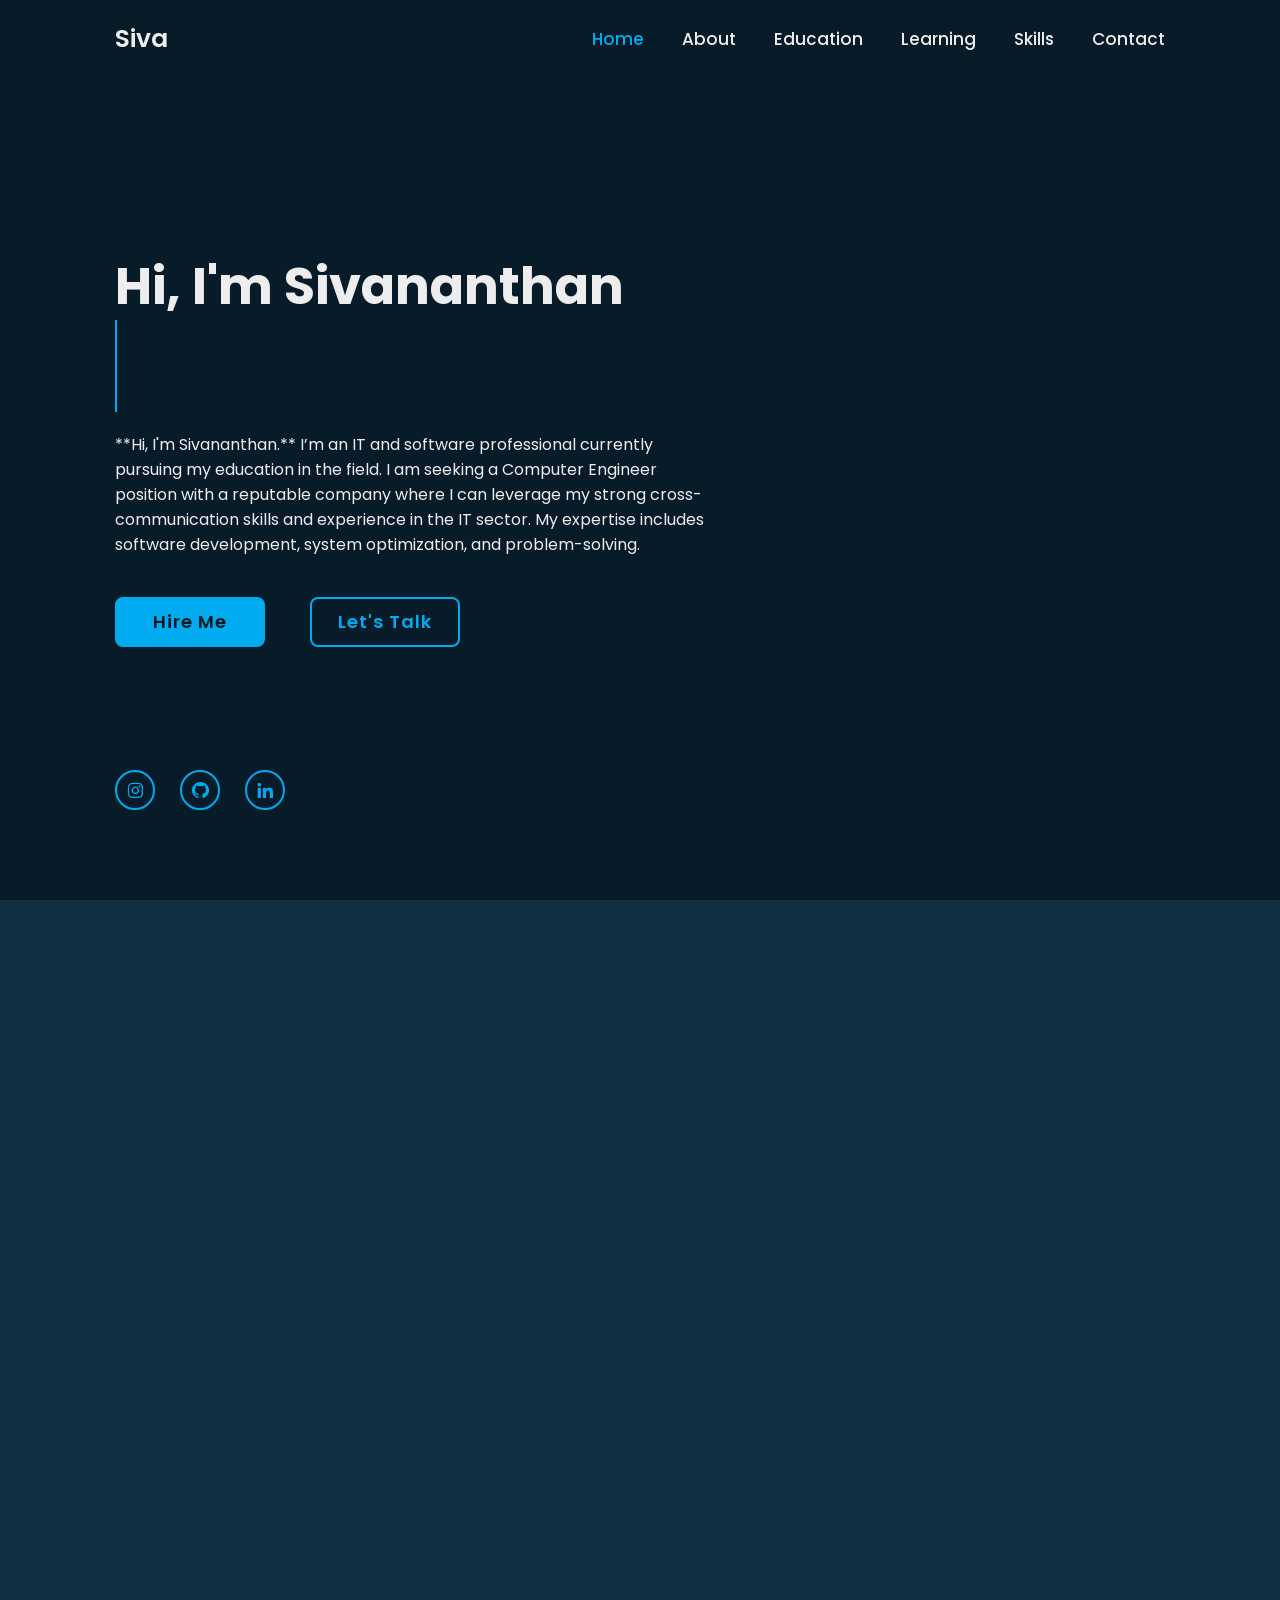
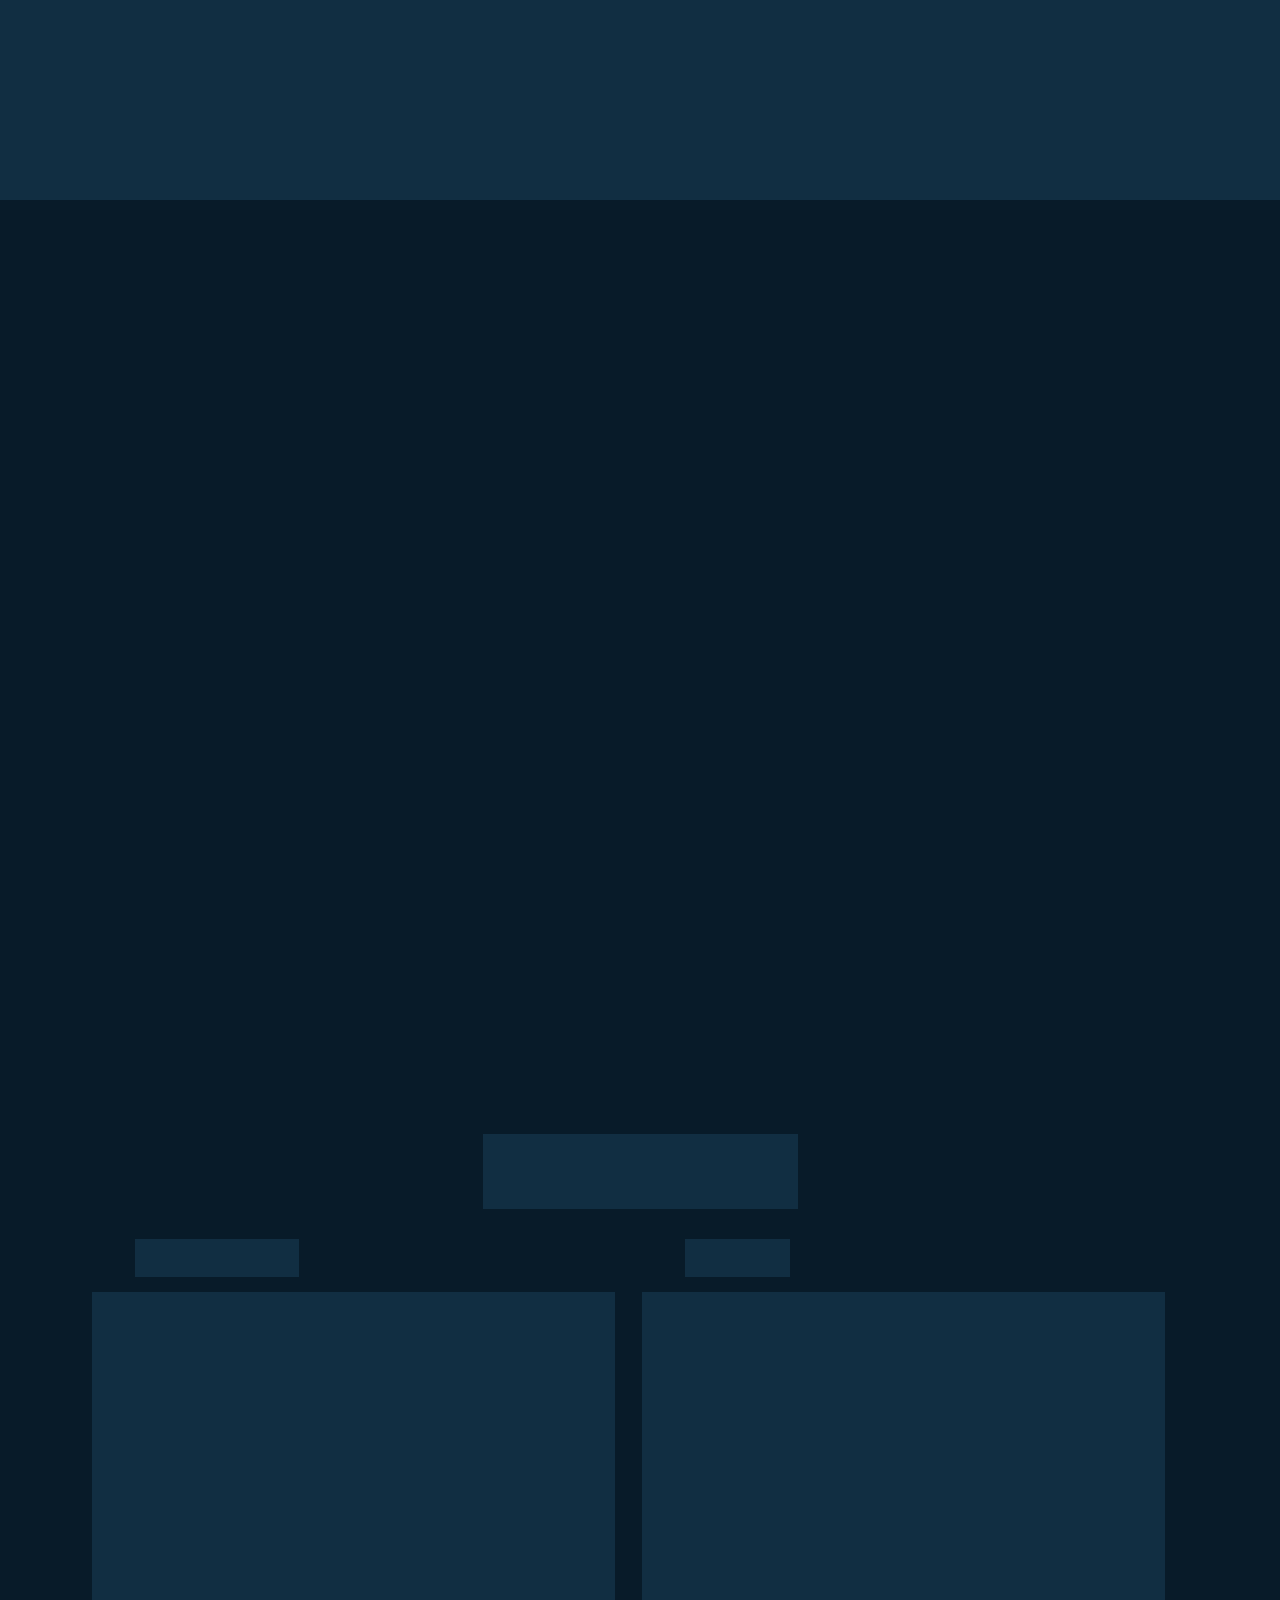
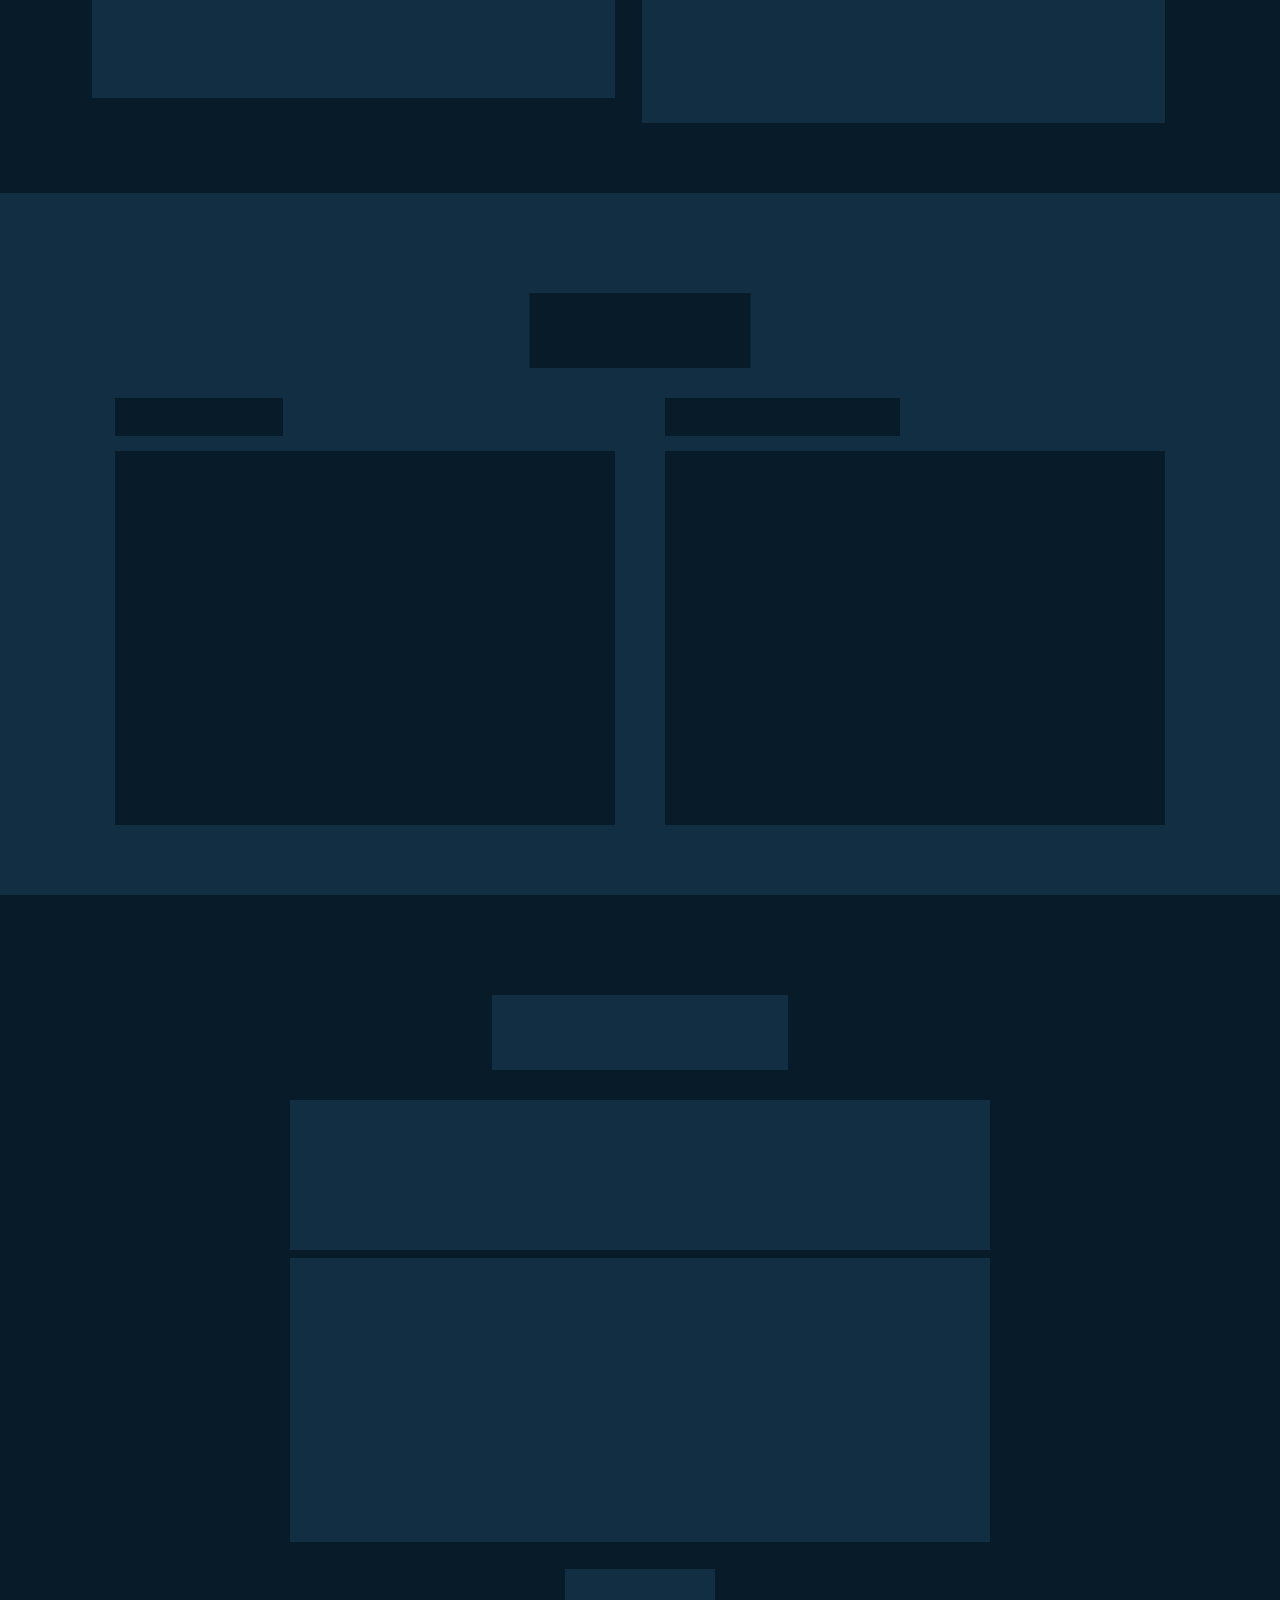
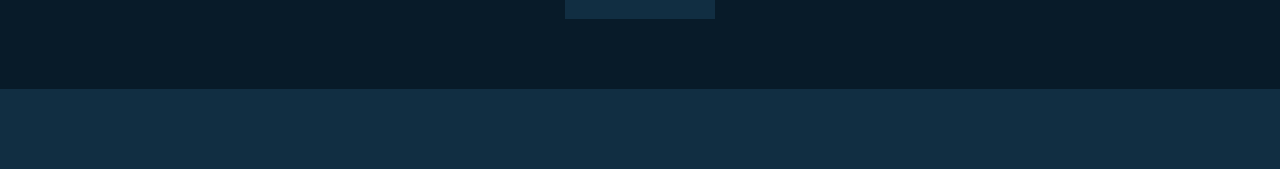
==== index.html @ e68f4f8e "Add files via upload" ====
<!DOCTYPE html>
<html lang="en">

<head>
    <meta charset="UTF-8">
    <meta http-equiv="X-UA-Compatible" content="IE=edge">
    <meta name="viewport" content="width=device-width, initial-scale=1.0">
    <title>Personal Potfolio</title>
    <link rel="stylesheet" href="logo_1-removebg-preview 1 - Copy.png">

    <link rel="stylesheet" href="style.css">

    <!-- box icons -->
    <link href='https://unpkg.com/boxicons@2.1.4/css/boxicons.min.css' rel='stylesheet'>
</head>

<body>

    <!-- header design -->
    <header class="header">
        <a href="#" class="logo">Siva<span class="animate" style="--i:1;"></span></a>

        <div class="bx bx-menu" id="menu-icon"><span class="animate" style="--i:2;"></span></div>

        <nav class="navbar">
            <a href="#home" class="active">Home</a>
            <a href="#about">About</a>
            <a href="#education">Education</a>
            <a href="#learning">Learning</a>
            <a href="#skills">Skills</a>
            <a href="#contact">Contact</a>

            <span class="active-nav"></span>
            <span class="animate" style="--i:2;"></span>
        </nav>
    </header>
    
    <!-- home section design -->
    <section class="home show-animate" id="home">
        <div class="home-content">
            <h1>Hi, I'm <span>Sivananthan</span><span class="animate" style="--i:2;"></span></h1>
            <div class="text-animate">
                <h3>Software Developer<br>Python programmer</h3>
                <span class="animate" style="--i:3;"></span>
            </div>
            
            <p> 
                **Hi, I'm Sivananthan.** I’m an IT and software professional currently pursuing my education in the field.
                 I am seeking a Computer Engineer position with a reputable company where I can leverage my strong cross-communication skills and
                  experience in the IT sector. My expertise includes software development, system optimization, and problem-solving.
                   
                
                <span class="animate" style="--i:4;"></span>
            </p>
            
            <div class="btn-box">
                <a href="Resume_Without_profile (1).pdf" class="btn">Hire Me</a>
                <a href="mailto:sivananthan46m@gmail.com" class="btn">Let's Talk</a>
                <span class="animate" style="--i:5;"></span>
            </div>
        </div>
        
        <div class="home-sci" style="margin-bottom: 5rem;">
            
            <a href="https://www.instagram.com/_siva____46/?hl=en"><i class='bx bxl-instagram'></i></a>
            <a href="https://github.com/MSivananthan"><i class='bx bxl-github'></i></a>
            <a href="https://www.linkedin.com/in/sivananthanm/"><i class='bx bxl-linkedin'></i></a>
            

            <span class="animate" style="--i:15;"></span>
        </div>

        <div class="home-imgHover"></div>
        <span class="animate home-img" style="--i:7;"></span>
    </section>

    <!-- about section design -->
    <section class="about" id="about">
        <h2 class="heading">About <span>Me</span><span class="animate scroll" style="--i:1;"></span></h2>

        <div class="about-img">
            <img src="imresizer-1699799102387 (1).png" alt="">
            <span class="circle-spin"></span>
            <span class="animate scroll" style="--i:2;"></span>
        </div>

        <div class="about-content">
            <h3>Hi there! Glad to see you here.<span class="animate scroll" style="--i:3;"></span></h3>
            <p>Hi, I'm Sivananthan. As an aspiring IT and software professional, I am currently advancing my education and honing my skills in the field.<br> I am eager to join a dynamic and reputable company as a Computer Engineer, where I can apply my robust cross-communication abilities and practical IT experience
                
                <span class="animate scroll" style="--i:4;"></span>
            </p>

            <div class="btn-box btns">
                <a href="mailto:sivananthan46m@gmail.com" class="btn">Contact Me</a>
                <span class="animate scroll" style="--i:5;"></span>
            </div>
        </div>
    </section>

    <!-- education section design -->
    <section class="education" id="education">
        <h2 class="heading">My <span>Journey</span><span class="animate scroll" style="--i:1;"></span></h2>

        <div class="education-row">
            <div class="education-column">
                <h3 class="title">Education<span class="animate scroll" style="--i:2;"></span></h3>

                <div class="education-box">
                    <div class="education-content">
                        <div class="content">
                            <div class="year"><i class='bx bxs-calendar'></i> Oct 2021 - May 2025</div>
                            <h3>Dhaanish Ahmed College Of Engineering</h3>
                            <p>B.E Computer Science and Engineering, Chennai<br>
                                College Academics: 8.60(CGPA)
                                </p>
                        </div>
                    </div>

                    <div class="education-content">
                        <div class="content">
                            <div class="year"><i class='bx bxs-calendar'></i> Mar 2019 - April 2021</div>
                            <h3>Sri Vijay Vidyalaya Matric Hr Sec School</h3>
                            <p>Higher Secondary School, Dharmapuri<br>
                                Schooling Academics(HSC): 88.3</p>
                        </div>
                    </div>

                    <div class="education-content">
                        <div class="content">
                            <div class="year"><i class='bx bxs-calendar'></i> Jun 2018 - April 2019</div>
                            <h3>Vidyaa Vikas Matric Hr Sec School</h3>
                            <p>Secondary School, Nammakkal<br>
                                Schooling Academics(SSLC): 86.6</p>
                        </div>
                    </div>

                    <span class="animate scroll" style="--i:3;"></span>
                </div>
            </div>

            <div class="education-column">
                <h3 class="title">Experience<span class="animate scroll" style="--i:5;"></span></h3>

                <div class="education-box">
                    <div class="education-content">
                        <div class="content">
                            <div class="year"><i class='bx bxs-calendar'></i>Sept 2023 - Oct 2023</div>
                            <h3>Web Developer - CodeClause Interns</h3>
                            <p>Collaborated with seasoned professionals to build and
                                maintain cutting-edge websites and web applications.
                                </p>
                        </div>
                    </div>

                    <div class="education-content">
                        <div class="content">
                            <div class="year"><i class='bx bxs-calendar'></i> Aug 2023 - Sept 2023</div>
                            <h3>Web Development - Sync interns</h3>
                            <p>Partnered with industry veterans to create and sustain state-of-the-art websites and web applications.</p>
                        </div>
                    </div>

                    <div class="education-content">
                        <div class="content">
                            <div class="year"><i class='bx bxs-calendar'></i> June 2023 - July 2023</div>
                            <h3>Python Programming - InfoaidTech</h3>
                            <p>Python programming internship, developing efficient code and contributing to various software projects in a collaborative environment.</p>
                        </div>
                    </div>

                    <span class="animate scroll" style="--i:6;"></span>
                </div>
            </div>
        </div>
    </section>

   <!-- education section design -->
   <section class="education" id="education">
    <h2 class="heading">My <span>Learning</span><span class="animate scroll" style="--i:1;"></span></h2>

    <div class="education-row">
        <div class="education-column">
            <h3 class="title">Certification<span class="animate scroll" style="--i:2;"></span></h3>

            <div class="education-box">
                <div class="education-content">
                    <div class="content">
                        <div class="year"><i class='bx bxs-calendar'></i>May 2024</div>
                        <a href="https://coursera.org/share/230fbe8f1f6b19f24b209e632482bf6c"><h3>Coursera</h3></a>
                        <p>Foundation of Cybersecurity
                            
                            </p>
                    </div>
                </div>

                <div class="education-content">
                    <div class="content">
                        <div class="year"><i class='bx bxs-calendar'></i>May 2024</div>
                        <a href="https://www.linkedin.com/posts/sivananthanm_professionaldevelopment-continuouslearning-activity-7200121087546826752-3wlw?utm_source=share&utm_medium=member_desktop"><h3>TCS Codevita</h3></a>
                        <p>TCS iON Career Edge - Young Professional Development</p>
                    </div>
                </div>

                <div class="education-content">
                    <div class="content">
                        <div class="year"><i class='bx bxs-calendar'></i> March 2024</div>
                        <a href="https://api.accredible.com/v1/frontend/credential_website_embed_image/certificate/96644403"><h3>Google Skillspace</h3></a>
                        <p>Google Data Analytics<br>
                </p>
                    </div>
                </div>

                <span class="animate scroll" style="--i:3;"></span>
            </div>
        </div>

        <div class="education-column">
            <h3 class="title">Projects<span class="animate scroll" style="--i:5;"></span></h3>

            <div class="education-box">
                <div class="education-content">
                    <div class="content">
                        <div class="year"><i class='bx bxs-calendar'></i>Dec 2023</div>
                        <h3>Weather Prediction</h3>
                        <p>Real-time and accurate weather forecasts</p>
                    </div>
                </div>

                <div class="education-content">
                    <div class="content">
                        <div class="year"><i class='bx bxs-calendar'></i> 2018 - 2019</div>
                        <h3>Web Developer - Company</h3>
                        <p>An online marketplace offering a wide range of product.</p>
                    </div>
                </div>

                <div class="education-content">
                    <div class="content">
                        <div class="year"><i class='bx bxs-calendar'></i> 2019 - 2020</div>
                        <h3>Web Developer - Company</h3>
                        <p>A personal website showcasing professional work, skills, and achievement</p>
                    </div>
                </div>

                <span class="animate scroll" style="--i:6;"></span>
            </div>
        </div>
    </div>
</section>

    

    <!-- skills section design -->
    <section class="skills" id="skills">
        <h2 class="heading">My <span>Skills</span><span class="animate scroll" style="--i:1;"></span></h2>

        <div class="skills-row">
            <div class="skills-column">
                <h3 class="title">Coding Skills<span class="animate scroll" style="--i:2;"></span></h3>

                <div class="skills-box">
                    <div class="skills-content">
                        <div class="progress">
                            <h3>HTML <span>90%</span></h3>
                            <div class="bar"><span></span></div>
                        </div>

                        <div class="progress">
                            <h3>CSS <span>80%</span></h3>
                            <div class="bar"><span></span></div>
                        </div>

                        <div class="progress">
                            <h3>Java<span>50%</span></h3>
                            <div class="bar"><span></span></div>
                        </div>

                        <div class="progress">
                            <h3>Python <span>75%</span></h3>
                            <div class="bar"><span></span></div>
                        </div>
                    </div>

                    <span class="animate scroll" style="--i:3;"></span>
                </div>
            </div>

            <div class="skills-column">
                <h3 class="title">Professional Skills<span class="animate scroll" style="--i:5;"></span></h3>

                <div class="skills-box">
                    <div class="skills-content">
                        <div class="progress">
                            <h3>Web Design <span>95%</span></h3>
                            <div class="bar"><span></span></div>
                        </div>

                        <div class="progress">
                            <h3>Web Development <span>67%</span></h3>
                            <div class="bar"><span></span></div>
                        </div>

                        <div class="progress">
                            <h3>Programmer <span>85%</span></h3>
                            <div class="bar"><span></span></div>
                        </div>

                        <div class="progress">
                            <h3>Teamwork<span>60%</span></h3>
                            <div class="bar"><span></span></div>
                        </div>
                    </div>

                    <span class="animate scroll" style="--i:6;"></span>
                </div>
            </div>
        </div>
    </section>

    <!-- contact section design -->
    <section class="contact" id="contact">
        <h2 class="heading">Contact <span>Me</span><span class="animate scroll" style="--i:1;"></span></h2>

        <form action="#">
            <div class="input-box">
                <div class="input-field">
                    <input type="text" placeholder="Full Name" required>
                    <span class="focus"></span>
                </div>
                <div class="input-field">
                    <input type="text" placeholder="Email" required>
                    <span class="focus"></span>
                </div>

                <span class="animate scroll" style="--i:3;"></span>
            </div>
            <div class="input-box">
                <div class="input-field">
                    <input type="number" placeholder="Mobile Number" required>
                    <span class="focus"></span>
                </div>
                <div class="input-field">
                    <input type="text" placeholder="Email Subject" required>
                    <span class="focus"></span>
                </div>

                <span class="animate scroll" style="--i:5;"></span>
            </div>

            <div class="textarea-field">
                <textarea name="" id="" cols="30" rows="10" placeholder="Your Message" required></textarea>
                <span class="focus"></span>

                <span class="animate scroll" style="--i:7;"></span>
            </div>

            <div class="btn-box btns">
                <a href="https://1drv.ms/x/c/b239c87c1a1a58bc/EVq1KB8QzwtHs7j0d49cUWABgGIJWFaZzjbTz6ZEnKIqlA?e=eh6REO"><button type="submit" class="btn">Submit</button></a>

                <span class="animate scroll" style="--i:9;"></span>
            </div>
            
        </form>
        
    </section>

    <!-- footer design -->
    <footer class="footer">
        <div class="footer-text">
            <p>Copyright &copy; 2024 | Designed and
                Maintenance by Sivananthan | All
                Rights Reserved</p>

            <span class="animate scroll" style="--i:1;"></span>
        </div>

        <div class="footer-iconTop">
            <a href="#home"><i class='bx bx-up-arrow-alt'></i></a>

            <span class="animate scroll" style="--i:3;"></span>
        </div>
    </footer>


    <script src="script.js"></script>
</body>

</html>
---- style.css ----
@import url('https://fonts.googleapis.com/css2?family=Poppins:wght@300;400;500;600;800;900&display=swap');

* {
    margin: 0;
    padding: 0;
    box-sizing: border-box;
    text-decoration: none;
    border: none;
    outline: none;
    scroll-behavior: smooth;
    font-family: 'Poppins', sans-serif;
}

:root {
    --bg-color: #081b29;
    --second-bg-color: #112e42;
    --text-color: #ededed;
    --main-color: #00abf0;
    --main-color1:rgba(247,1,120,1)0%;

    
}

html {
    font-size: 62.5%;
    overflow-x: hidden;
}

body {
    background: var(--bg-color);
    color: var(--text-color);
}

.header {
    position: fixed;
    top: 0;
    left: 0;
    width: 100%;
    padding: 2rem 9%;
    background: transparent;
    display: flex;
    justify-content: space-between;
    align-items: center;
    z-index: 100;
    transition: .3s;
}

.header.sticky {
    background: var(--bg-color);
}

.logo {
    position: relative;
    font-size: 2.5rem;
    color: var(--main-color1);
    font-weight: 600;
}

.navbar {
    position: relative;
}

.navbar a {
    font-size: 1.7rem;
    color: var(--text-color);
    font-weight: 500;
    margin-left: 3.5rem;
    transition: .3s;
}

.navbar a:hover,
.navbar a.active {
    color: var(--main-color);
}

#menu-icon {
    position: relative;
    font-size: 3.6rem;
    color: var(--text-color);
    cursor: pointer;
    display: none;
}

section {
    min-height: 100vh;
    padding: 10rem 9% 2rem;
}

.home {
    display: flex;
    align-items: center;
    padding: 0 9%;
    
    background-size: cover;
    background-position: center;
}

.home-content {
    max-width: 60rem;
    z-index: 99;
}

.home-content h1 {
    position: relative;
    display: inline-block;
    font-size: 5.12rem; /* change here */
    font-weight: 700;
    line-height: 1.3;
}

.home-content h1 span {
    color: var(--text-color);
}

.home-content .text-animate {
    position: relative;
    width: 32.8rem;
}

.home-content .text-animate h3 {
    /* change here */
    font-size: 3.05rem;
    font-weight: 700;
    color: transparent;
    -webkit-text-stroke: .7px var(--main-color1);
    background-image: linear-gradient(var(--main-color1), var(--main-color1));
    background-repeat: no-repeat;
    -webkit-background-clip: text;
    background-position: -33rem 0;
}

.home.show-animate .home-content .text-animate h3 {
    animation: homeBgText 6s linear infinite;
    animation-delay: 2s;
}

.home-content .text-animate h3::before {
    content: '';
    position: absolute;
    top: 0;
    left: 0;
    width: 0;
    height: 100%;
    border-right: 2px solid var(--main-color);
    z-index: -1;
}

.home.show-animate .home-content .text-animate h3::before {
    animation: homeCursorText 6s linear infinite;
    animation-delay: 2s;
}

.home-content p {
    position: relative;
    font-size: 1.6rem;
    margin: 2rem 0 4rem;
}

.btn-box {
    position: relative;
    display: flex;
    justify-content: space-between;
    width: 34.5rem;
    height: 5rem;
}

.btn-box .btn {
    position: relative;
    display: inline-flex;
    justify-content: center;
    align-items: center;
    width: 15rem;
    height: 100%;
    background: var(--main-color);
    border: .2rem solid var(--main-color);
    border-radius: .8rem;
    font-size: 1.8rem;
    font-weight: 600;
    letter-spacing: .1rem;
    color: var(--bg-color);
    z-index: 1;
    overflow: hidden;
    transition: .5s;
}

.btn-box .btn:hover {
    color: var(--main-color);
}

.btn-box .btn:nth-child(2) {
    background: transparent;
    color: var(--main-color);
}

.btn-box .btn:nth-child(2):hover {
    color: var(--bg-color);
}

.btn-box .btn:nth-child(2)::before {
    background: var(--main-color);
}

.btn-box .btn::before {
    content: '';
    position: absolute;
    top: 0;
    left: 0;
    width: 0;
    height: 100%;
    background: var(--bg-color);
    z-index: -1;
    transition: .5s;
}

.btn-box .btn:hover::before {
    width: 100%;
}

.home-sci {
    position: absolute;
    bottom: 4rem;
    width: 170px;
    display: flex;
    justify-content: space-between;
}

.home-sci a {
    position: relative;
    display: inline-flex;
    justify-content: center;
    align-items: center;
    width: 40px;
    height: 40px;
    background: transparent;
    border: .2rem solid var(--main-color);
    border-radius: 50%;
    font-size: 20px;
    color: var(--main-color);
    z-index: 1;
    overflow: hidden;
    transition: .5s;
}

.home-sci a:hover {
    color: var(--bg-color);
}

.home-sci a::before {
    content: '';
    position: absolute;
    top: 0;
    left: 0;
    width: 0;
    height: 100%;
    background: var(--main-color);
    z-index: -1;
    transition: .5s;
}

.home-sci a:hover::before {
    width: 100%;
}

.home-imgHover {
    position: absolute;
    top: 0;
    right: 0;
    width: 45%;
    height: 100%;
    background: transparent;
    transition: 3s;
}



.about {
    display: flex;
    justify-content: center;
    align-items: center;
    flex-direction: column;
    gap: 2rem;
    background: var(--second-bg-color);
    padding-bottom: 6rem;
}

.heading {
    position: relative;
    font-size: 5rem;
    margin-bottom: 3rem;
    text-align: center;
}

span {
    color: var(--main-color);
}

.about-img {
    position: relative;
    width: 25rem;
    height: 25rem;
    border-radius: 50%;
    display: flex;
    justify-content: center;
    align-items: center;
}

.about-img img {
    width: 90%;
    border-radius: 50%;
    border: .2rem solid var(--main-color);
}

.about-img .circle-spin {
    position: absolute;
    top: 50%;
    left: 50%;
    transform: translate(-50%, -50%) rotate(0);
    width: 100%;
    height: 100%;
    border-radius: 50%;
    border-top: .2rem solid var(--second-bg-color);
    border-bottom: .2rem solid var(--second-bg-color);
    border-left: .2rem solid var(--main-color);
    border-right: .2rem solid var(--main-color);
    animation: aboutSpinner 8s linear infinite;
}

.about-content {
    text-align: center;
}

.about-content h3 {
    position: relative;
    display: inline-block;
    font-size: 2.6rem;
    color:rgba(247,1,120,1);
}

.about-content p {
    position: relative;
    font-size: 1.6rem;
    margin: 2rem 0 3rem;
}

.btn-box.btns {
    display: inline-block;
    width: 15rem;
}

.btn-box.btns a::before {
    background: var(--second-bg-color);
}

.education {
    display: flex;
    justify-content: center;
    align-items: center;
    flex-direction: column;
    min-height: auto;
    padding-bottom: 5rem;
}

.education .education-row {
    display: flex;
    flex-wrap: wrap;
    gap: 5rem;
}

.education-row .education-column {
    flex: 1 1 40rem;
}

.education-column .title {
    position: relative;
    display: inline-block;
    font-size: 2.5rem;
    margin: 0 0 1.5rem 2rem;
}

.education-column .education-box {
    position: relative;
    border-left: .2rem solid var(--main-color);
}

.education-box .education-content {
    position: relative;
    padding-left: 2rem;
}

.education-box .education-content::before {
    content: '';
    position: absolute;
    top: 0;
    left: -1.1rem;
    width: 2rem;
    height: 2rem;
    background: var(--main-color);
    border-radius: 50%;
}

.education-content .content {
    position: relative;
    padding: 1.5rem;
    border: .2rem solid var(--main-color);
    border-radius: .6rem;
    margin-bottom: 2rem;
    overflow: hidden;
}

.education-content .content::before {
    content: '';
    position: absolute;
    top: 0;
    left: 0;
    width: 0;
    height: 100%;
    background: var(--second-bg-color);
    z-index: -1;
    transition: .5s;
}

.education-content .content:hover::before {
    width: 100%;
}

.education-content .content .year {
    font-size: 1.5rem;
    color: var(--main-color);
    padding-bottom: .5rem;
}

.education-content .content .year i {
    padding-right: .5rem;
}

.education-content .content h3 {
    font-size: 2rem;
}

.education-content .content p {
    font-size: 1.6rem;
    padding-top: .5rem;
}

.skills {
    min-height: auto;
    padding-bottom: 7rem;
    background: var(--second-bg-color);
}

.skills h2 {
    display: inline-block;
    left: 50%;
    transform: translateX(-50%);
}

.skills .skills-row {
    display: flex;
    flex-wrap: wrap;
    gap: 5rem;
}

.skills-row .skills-column {
    flex: 1 1 40rem;
}

.skills-column .title {
    position: relative;
    display: inline-block;
    font-size: 2.5rem;
    margin: 0 0 1.5rem;
}

.skills-column .skills-box {
    position: relative;
}

.skills-box .skills-content {
    position: relative;
    border: .2rem solid var(--main-color1);
    border-radius: .6rem;
    padding: .5rem 1.5rem;
    z-index: 1;
    overflow: hidden;
}

.skills-box .skills-content::before {
    content: '';
    position: absolute;
    top: 0;
    left: 0;
    width: 0;
    height: 100%;
    background: var(--bg-color);
    z-index: -1;
    transition: .5s;
}

.skills-box .skills-content:hover::before {
    width: 100%;
}

.skills-content .progress {
    padding: 1rem 0;
}

.skills-content .progress h3 {
    font-size: 1.7rem;
    display: flex;
    justify-content: space-between;
}

.skills-content .progress h3 span {
    color: var(--main-color);
}

.skills-content .progress .bar {
    height: 2.5rem;
    border-radius: .6rem;
    border: .2rem solid var(--main-color);
    padding: .5rem;
    margin: 1rem 0;
}

.skills-content .progress .bar span {
    display: block;
    height: 100%;
    border-radius: .3rem;
    background: var(--main-color1);
}

.skills-column:nth-child(1) .skills-content .progress:nth-child(1) .bar span {
    width: 90%;
}

.skills-column:nth-child(1) .skills-content .progress:nth-child(2) .bar span {
    width: 80%;
}

.skills-column:nth-child(1) .skills-content .progress:nth-child(3) .bar span {
    width: 65%;
}

.skills-column:nth-child(1) .skills-content .progress:nth-child(4) .bar span {
    width: 75%;
}

.skills-column:nth-child(2) .skills-content .progress:nth-child(1) .bar span {
    width: 95%;
}

.skills-column:nth-child(2) .skills-content .progress:nth-child(2) .bar span {
    width: 67%;
}

.skills-column:nth-child(2) .skills-content .progress:nth-child(3) .bar span {
    width: 85%;
}

.skills-column:nth-child(2) .skills-content .progress:nth-child(4) .bar span {
    width: 60%;
}

.contact {
    min-height: auto;
    padding-bottom: 7rem;
}

.contact h2 {
    display: inline-block;
    left: 50%;
    transform: translateX(-50%);
}

.contact form {
    max-width: 70rem;
    margin: 0 auto;
    text-align: center;
}

.contact form .input-box {
    position: relative;
    display: flex;
    justify-content: space-between;
    flex-wrap: wrap;
}

.contact form .input-box .input-field {
    position: relative;
    width: 49%;
    margin: .8rem 0;
}

.contact form .input-box .input-field input,
.contact form .textarea-field textarea {
    width: 100%;
    height: 100%;
    padding: 1.5rem;
    font-size: 1.6rem;
    color: var(--text-color);
    background: transparent;
    border-radius: .6rem;
    border: .2rem solid var(--main-color);
}

.contact form .input-box .input-field input::placeholder,
.contact form .textarea-field textarea::placeholder {
    color: var(--text-color);
}

.contact form .focus {
    position: absolute;
    top: 0;
    left: 0;
    width: 0;
    height: 100%;
    background: var(--second-bg-color);
    border-radius: .6rem;
    z-index: -1;
    transition: .5s;
}

.contact form .input-box .input-field input:focus~.focus,
.contact form .input-box .input-field input:valid~.focus,
.contact form .textarea-field textarea:focus~.focus,
.contact form .textarea-field textarea:valid~.focus {
    width: 100%;
}

.contact form .textarea-field {
    position: relative;
    margin: .8rem 0 2.7rem;
    display: flex;
}

.contact form .textarea-field textarea {
    resize: none;
}

.contact form .btn-box.btns .btn {
    cursor: pointer;
}

.footer {
    display: flex;
    justify-content: space-between;
    align-items: center;
    flex-wrap: wrap;
    padding: 2rem 9%;
    background: var(--second-bg-color);
}

.footer-text,
.footer-iconTop {
    position: relative;
}

.footer-text .p {
    font-size: 1.6rem;
    
}

.footer-iconTop a {
    position: relative;
    display: inline-flex;
    justify-content: center;
    align-items: center;
    padding: .8rem;
    background: var(--main-color);
    border: .2rem solid var(--main-color1);
    border-radius: .6rem;
    z-index: 1;
    overflow: hidden;
}

.footer-iconTop a::before {
    content: '';
    position: absolute;
    top: 0;
    left: 0;
    width: 0;
    height: 100%;
    background: var(--second-bg-color);
    z-index: -1;
    transition: .5s;
}

.footer-iconTop a:hover::before {
    width: 100%;
}

.footer-iconTop a i {
    font-size: 2.4rem;
    color: var(--text-color);
    transition: .5s;
}

.footer-iconTop a:hover i {
    color: var(--main-color);
}

/* ANIMATION RELOAD AND SCROLL */
.animate {
    position: absolute;
    top: 0;
    right: 0;
    width: 100%;
    height: 100%;
    background: var(--bg-color);
    z-index: 98;
}

.animate.home-img {
    width: 50%;
}

.logo .animate,
.navbar .animate,
#menu-icon .animate,
.home.show-animate .animate {
    animation: showRight 1s ease forwards;
    animation-delay: calc(.3s * var(--i));
}

.animate.scroll {
    transition: 1s ease;
    transition-delay: calc(.3s / var(--i));
    animation: none;
}

section:nth-child(odd) .animate.scroll,
.footer .animate.scroll {
    background: var(--second-bg-color);
}

.education .education-box .animate.scroll {
    width: 105%;
}

.about.show-animate .animate.scroll,
.education.show-animate .animate.scroll,
.skills.show-animate .animate.scroll,
.contact.show-animate .animate.scroll,
.footer.show-animate .animate.scroll {
    transition-delay: calc(.3s * var(--i));
    width: 0;
}

::-moz-selection { /* Code for Firefox */
    color: var(--second-bg-color);
    background: var(--main-color);
  }
  
::selection {
    color: var(--second-bg-color);
    background: var(--main-color);
  }


/* BREAKPOINTS */
@media (max-width: 1200px) {
    html {
        font-size: 55%;
    }
}

@media (max-width: 991px) {
    .header {
        padding: 2rem 4%;
    }

    section {
        padding: 10rem 4% 2rem;
    }

    .home {
        padding: 0 4%;
    }

    .footer {
        padding: 2rem 4%;
    }
}

@media (max-width: 850px) {
    .animate.home-img {
        width: 55%;
    }
}

@media (max-width: 768px) {
    .header {
        background: var(--bg-color);
    }

    #menu-icon {
        display: block;
    }

    .navbar {
        position: absolute;
        top: 100%;
        left: -100%;
        width: 100%;
        padding: 1rem 4%;
        background: var(--main-color);
        box-shadow: 0 .5rem 1rem rgba(0, 0, 0, .2);
        z-index: 1;
        transition: .25s ease;
        transition-delay: .25s;
    }

    .navbar.active {
        left: 0;
        transition-delay: 0s;
    }

    .navbar .active-nav {
        position: absolute;
        top: 0;
        left: -100%;
        width: 100%;
        height: 100%;
        background: var(--bg-color);
        border-top: .1rem solid rgba(0, 0, 0, .2);
        z-index: -1;
        transition: .25s ease;
        transition-delay: 0s;
    }

    .navbar.active .active-nav {
        left: 0;
        transition-delay: .25s;
    }

    .navbar a {
        display: block;
        font-size: 2rem;
        margin: 3rem 0;
        transform: translateX(-20rem);
        transition: .25s ease;
        transition-delay: 0s;
    }

    .navbar.active a {
        transform: translateX(0);
        transition-delay: .25s;
    }

    .home-imgHover {
        pointer-events: none;
        background: var(--bg-color);
        opacity: .6;
    }
}

@media (max-width: 520px) {
    html {
        font-size: 50%;
    }

    .home-content h1 {
        display: flex;
        flex-direction: column;
    }

    .home-sci {
        width: 160px;
    }

    .home-sci a {
        width: 38px;
        height: 38px;
    }
}

@media (max-width: 462px) {
    .home-content h1 {
        font-size: 5.2rem;
    }

    .education {
        padding: 10rem 4% 5rem 5%;
    }

    .contact form .input-box .input-field {
        width: 100%;
    }

    .footer {
        flex-direction: column-reverse;
    }

    .footer p {
        margin-top: 2rem;
        text-align: center;
        
    }
}

@media (max-width: 371px) {
    .home {
        justify-content: center;
    }

    .home-content {
        display: flex;
        align-items: center;
        flex-direction: column;
        text-align: center;
    }

    .home-content h1 {
        font-size: 5rem;
    }
}


/* KEYFRAMES ANIMATION */
@keyframes homeBgText {

    0%,
    10%,
    100% {
        background-position: -33rem 0;
    }

    65%,
    85% {
        background-position: 0 0;
    }
}

@keyframes homeCursorText {

    0%,
    10%,
    100% {
        width: 0;
    }

    65%,
    78%,
    85% {
        width: 100%;
        opacity: 1;
    }

    75%,
    81% {
        opacity: 0;
    }
}

@keyframes aboutSpinner {
    100% {
        transform: translate(-50%, -50%) rotate(360deg);
    }
}

@keyframes showRight {
    100% {
        width: 0;
    }
}
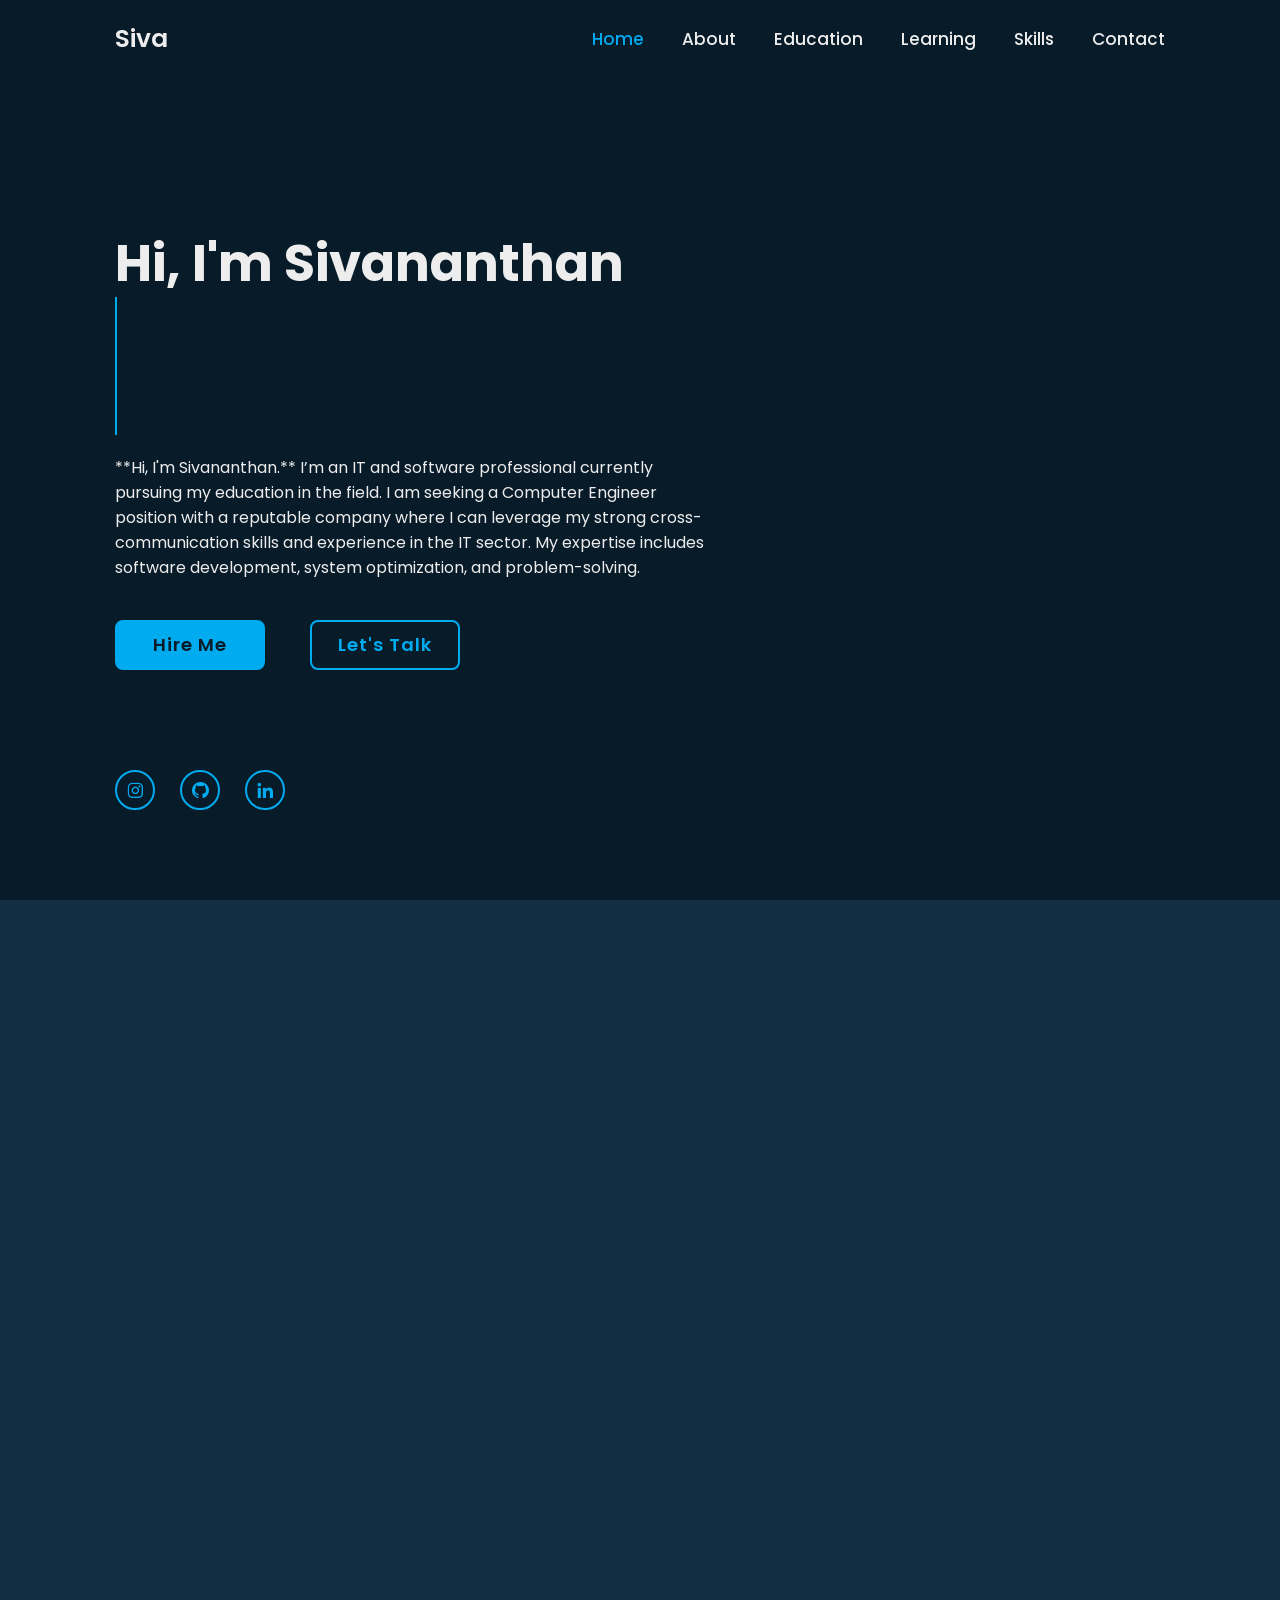
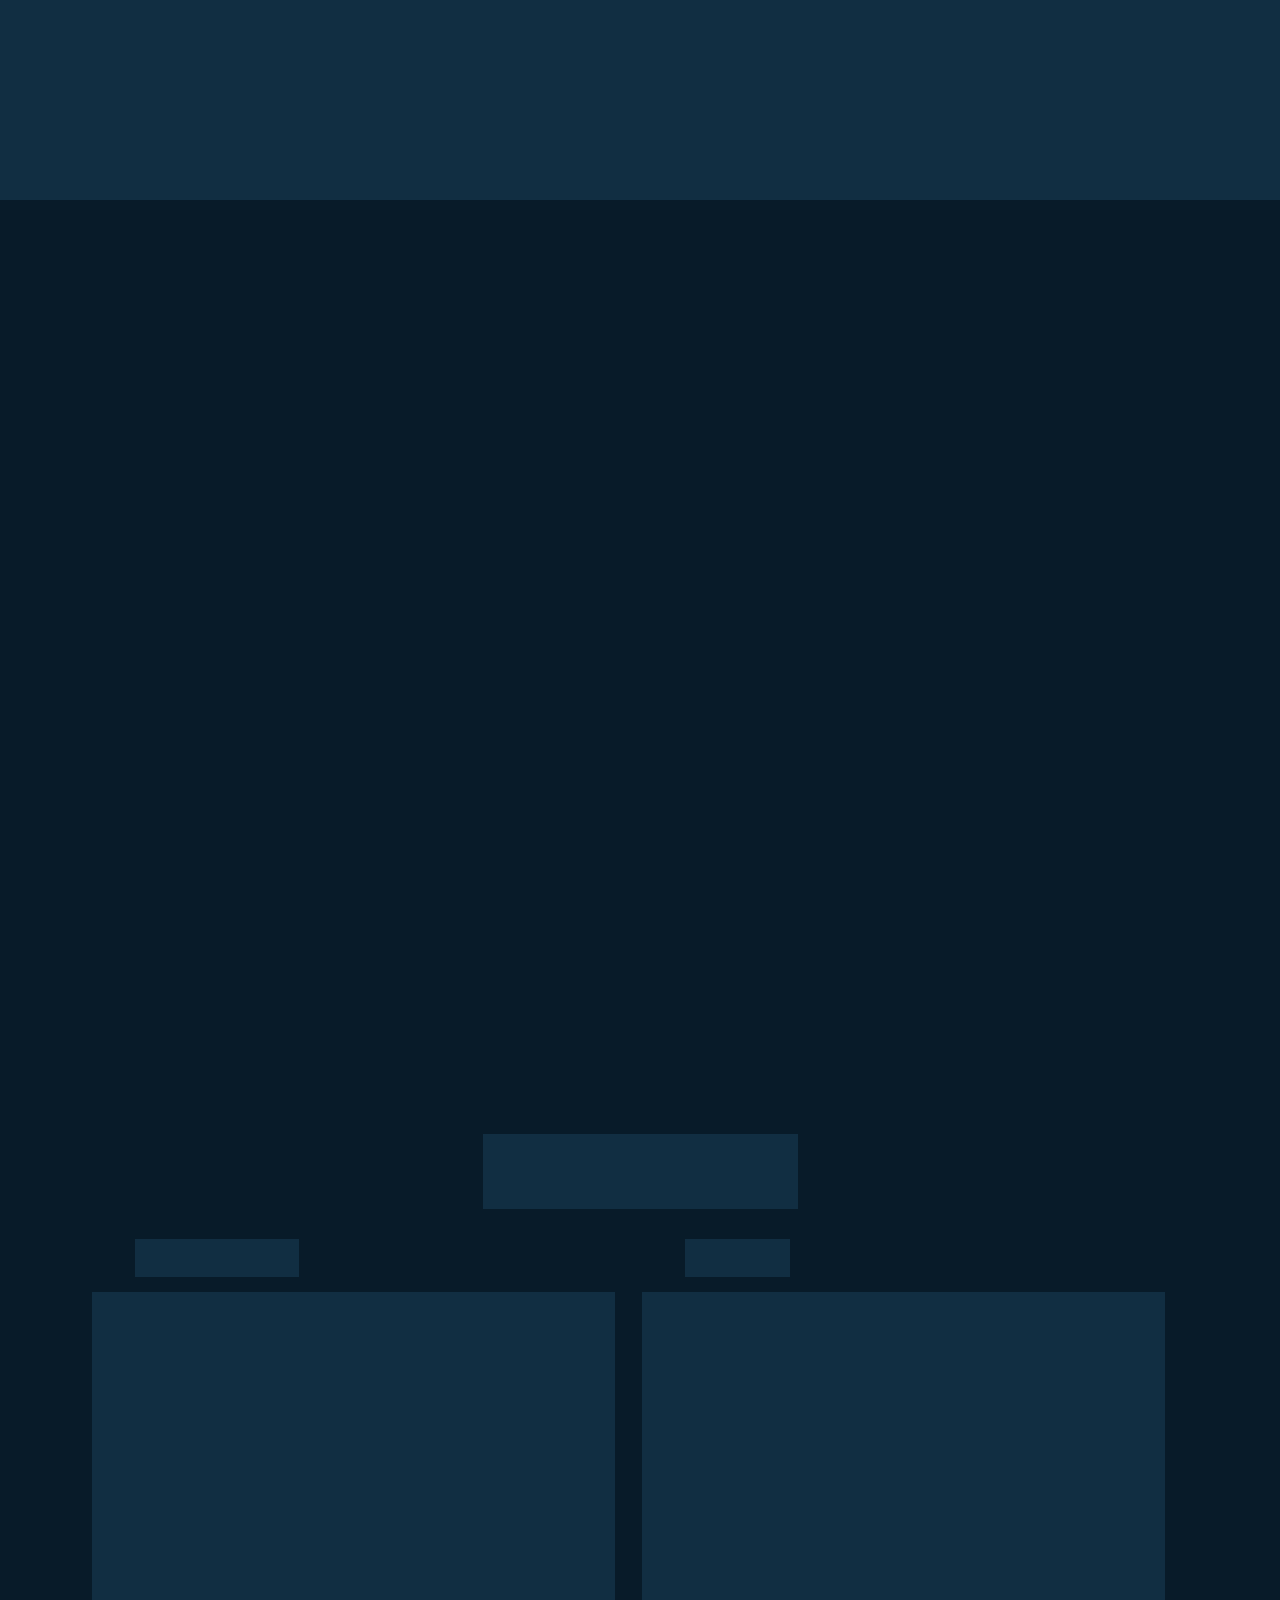
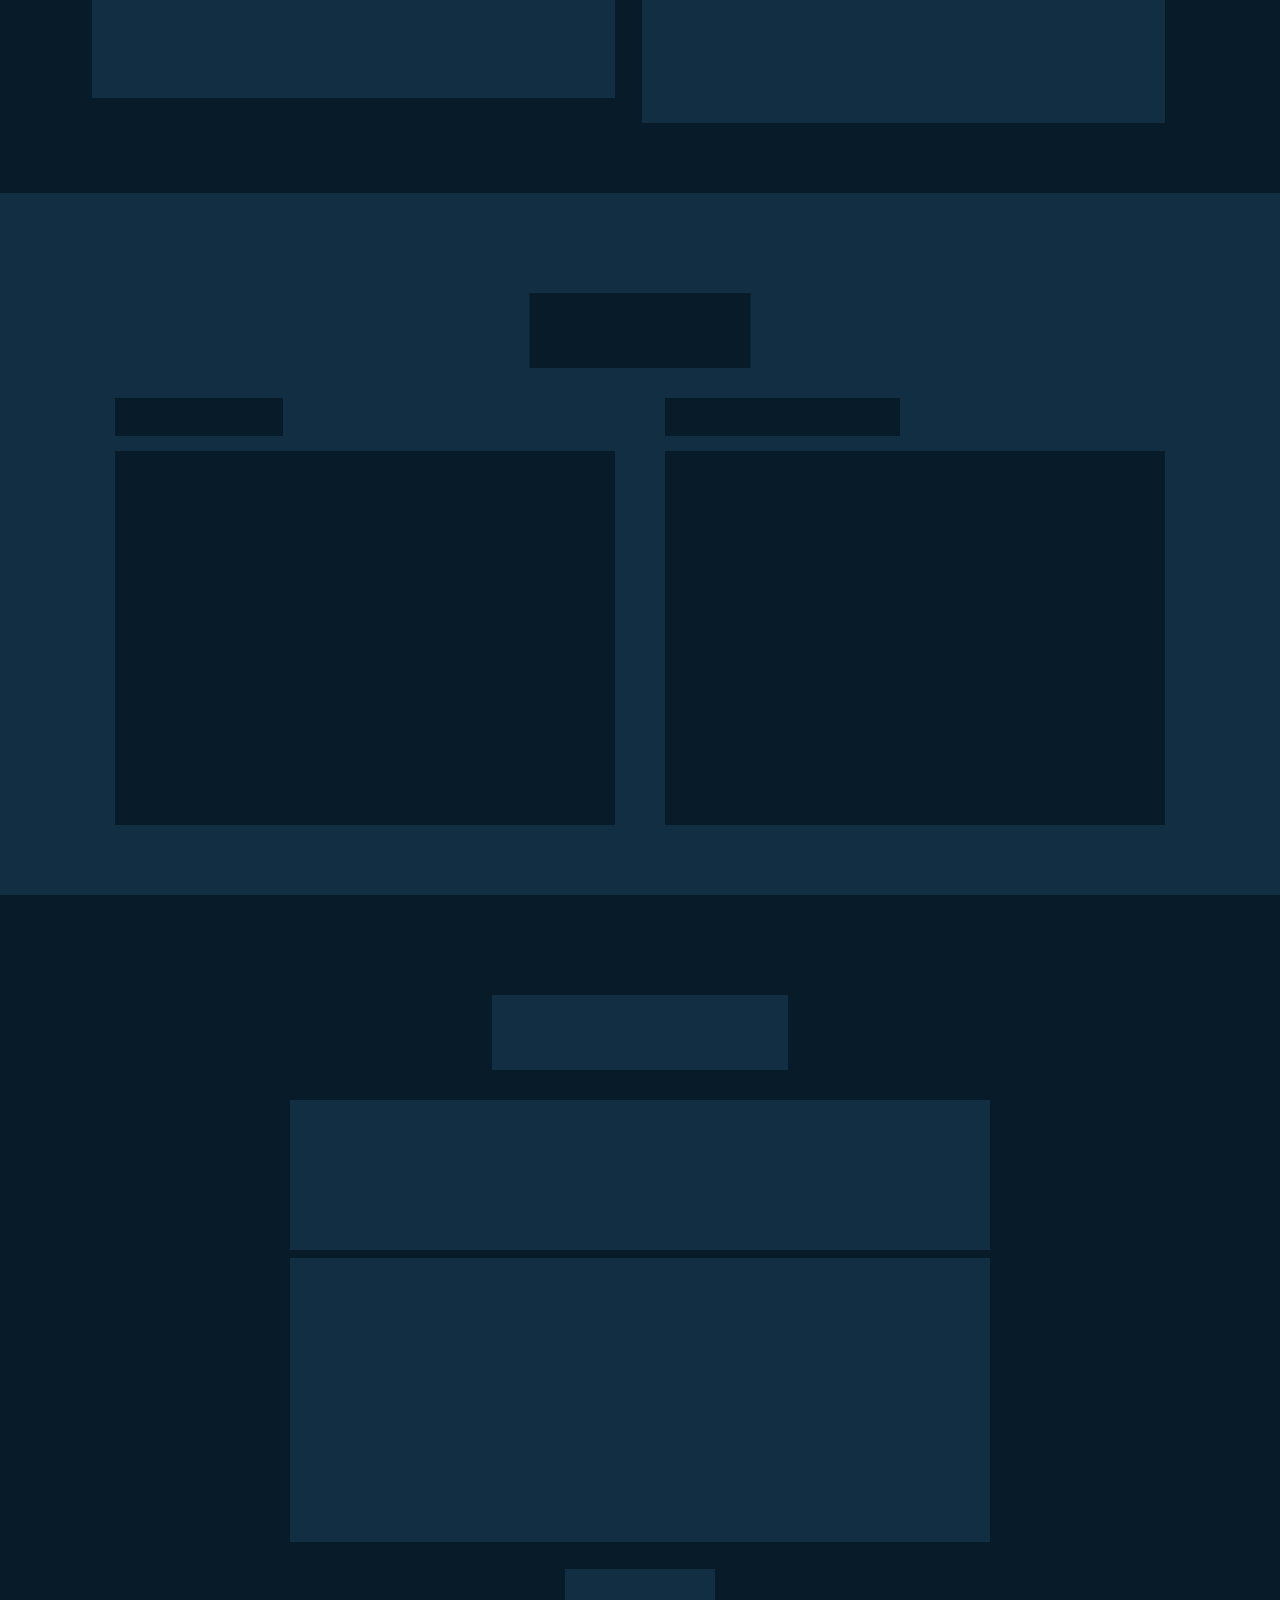
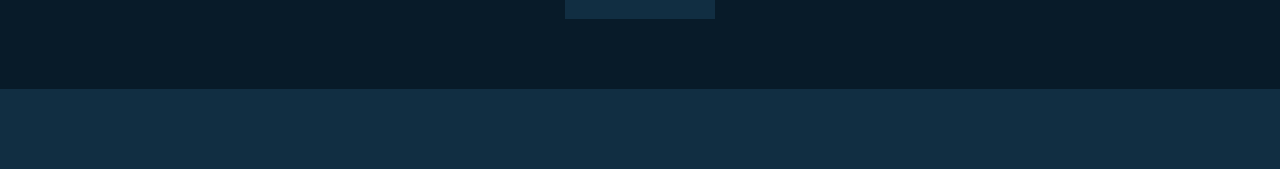
==== commit 946fe480: "index.html" ====
--- a/index.html
+++ b/index.html
@@ -40,7 +40,7 @@
         <div class="home-content">
             <h1>Hi, I'm <span>Sivananthan</span><span class="animate" style="--i:2;"></span></h1>
             <div class="text-animate">
-                <h3>Software Developer<br>Python programmer</h3>
+                <h3>Developer || Fresher || Python Programmer </h3>
                 <span class="animate" style="--i:3;"></span>
             </div>
             
@@ -79,7 +79,7 @@
         <h2 class="heading">About <span>Me</span><span class="animate scroll" style="--i:1;"></span></h2>
 
         <div class="about-img">
-            <img src="imresizer-1699799102387 (1).png" alt="">
+            <img src="Linkedin-profile-picture-safeimagekit.jpg" alt="">
             <span class="circle-spin"></span>
             <span class="animate scroll" style="--i:2;"></span>
         </div>
@@ -222,7 +222,7 @@
                 <div class="education-content">
                     <div class="content">
                         <div class="year"><i class='bx bxs-calendar'></i>Dec 2023</div>
-                        <h3>Weather Prediction</h3>
+                        <a href="https://msivananthan.github.io/Weather_Prediction/"><h3>Weather Prediction</h3></a>
                         <p>Real-time and accurate weather forecasts</p>
                     </div>
                 </div>
@@ -230,7 +230,7 @@
                 <div class="education-content">
                     <div class="content">
                         <div class="year"><i class='bx bxs-calendar'></i> 2018 - 2019</div>
-                        <h3>Web Developer - Company</h3>
+                        <a href="https://msivananthan.github.io/E-Commerce-Website/"></a><h3>E-commerce Site</h3>
                         <p>An online marketplace offering a wide range of product.</p>
                     </div>
                 </div>
@@ -238,7 +238,7 @@
                 <div class="education-content">
                     <div class="content">
                         <div class="year"><i class='bx bxs-calendar'></i> 2019 - 2020</div>
-                        <h3>Web Developer - Company</h3>
+                        <a href="https://msivananthan.github.io/Siva_Portfolio/"></a><h3>Portfolio</h3>
                         <p>A personal website showcasing professional work, skills, and achievement</p>
                     </div>
                 </div>
@@ -356,7 +356,9 @@
             </div>
 
             <div class="btn-box btns">
-                <a href="https://1drv.ms/x/c/b239c87c1a1a58bc/EVq1KB8QzwtHs7j0d49cUWABgGIJWFaZzjbTz6ZEnKIqlA?e=eh6REO"><button type="submit" class="btn">Submit</button></a>
+                <a href="mailto:sivananthan46m@gmail.com"><button type="submit" class="btn">Submit</button></a>
+                
+
 
                 <span class="animate scroll" style="--i:9;"></span>
             </div>
@@ -386,4 +388,4 @@
     <script src="script.js"></script>
 </body>
 
-</html>+</html>
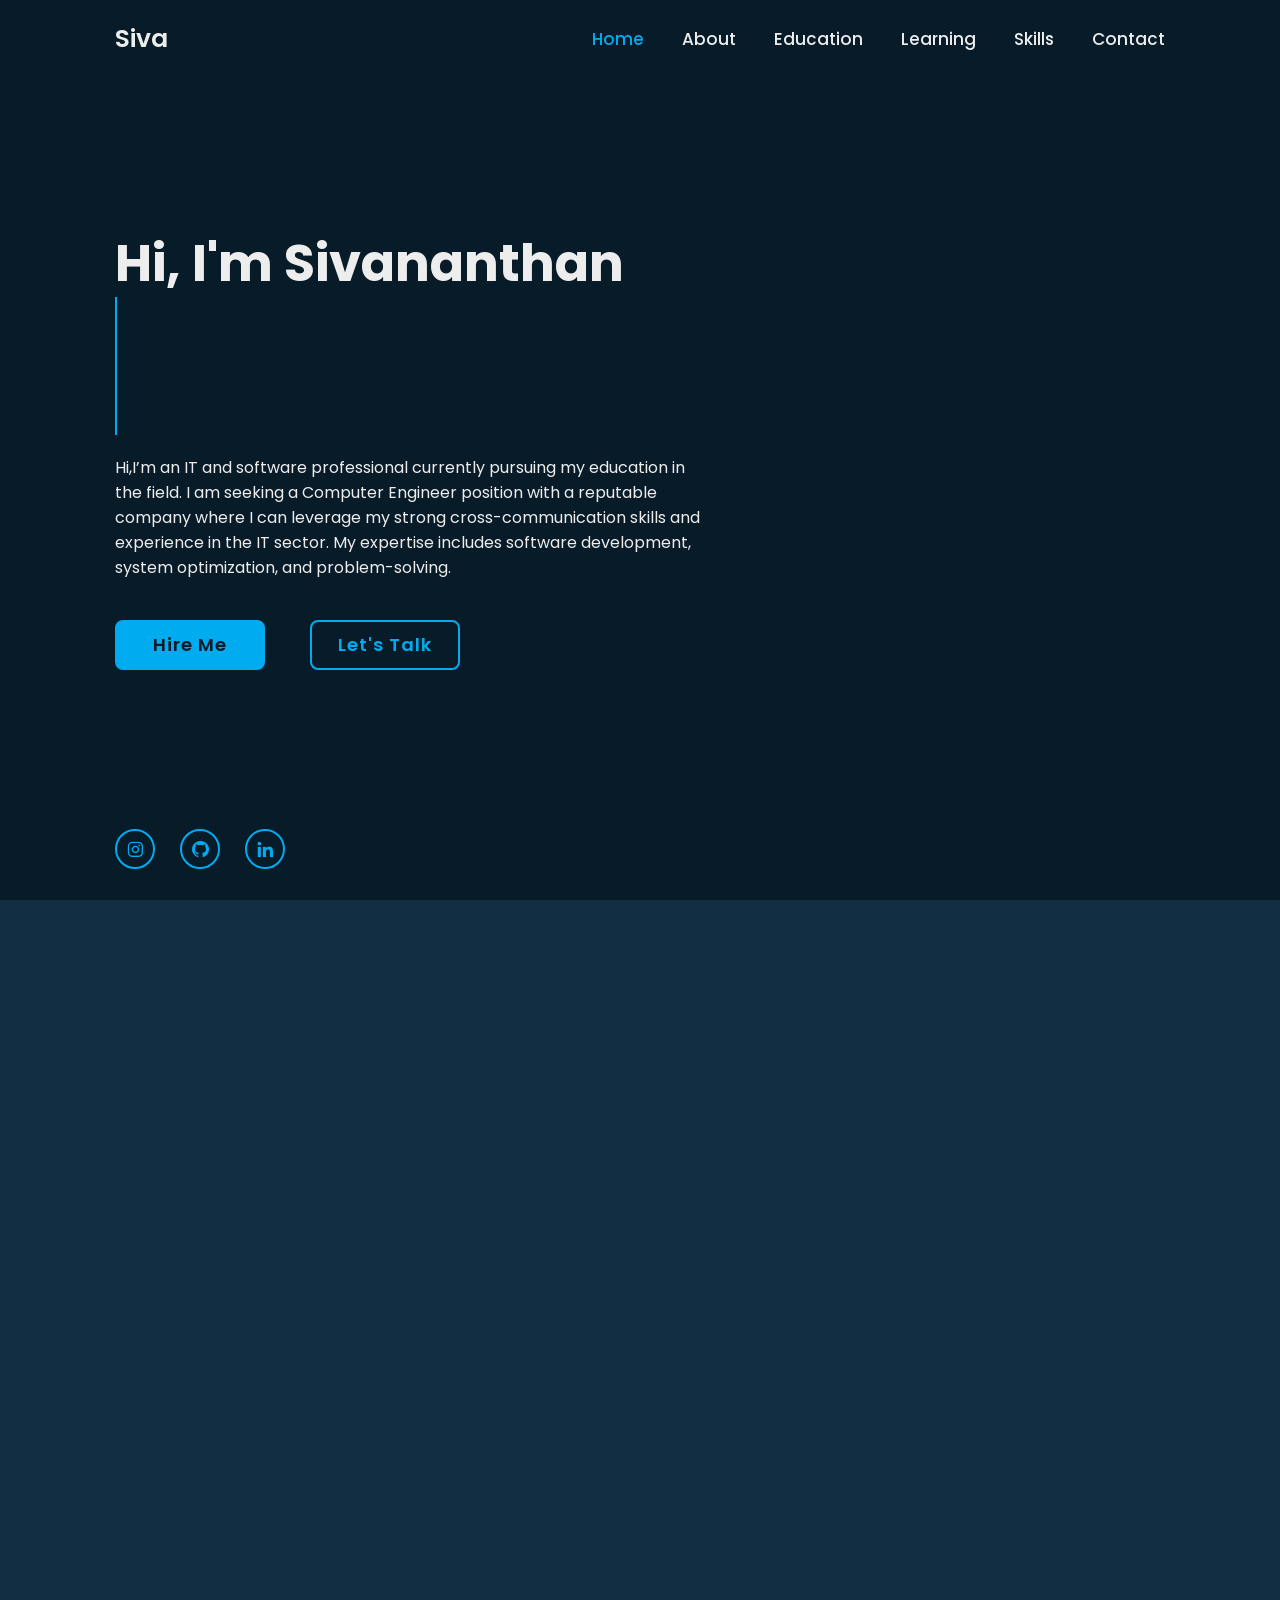
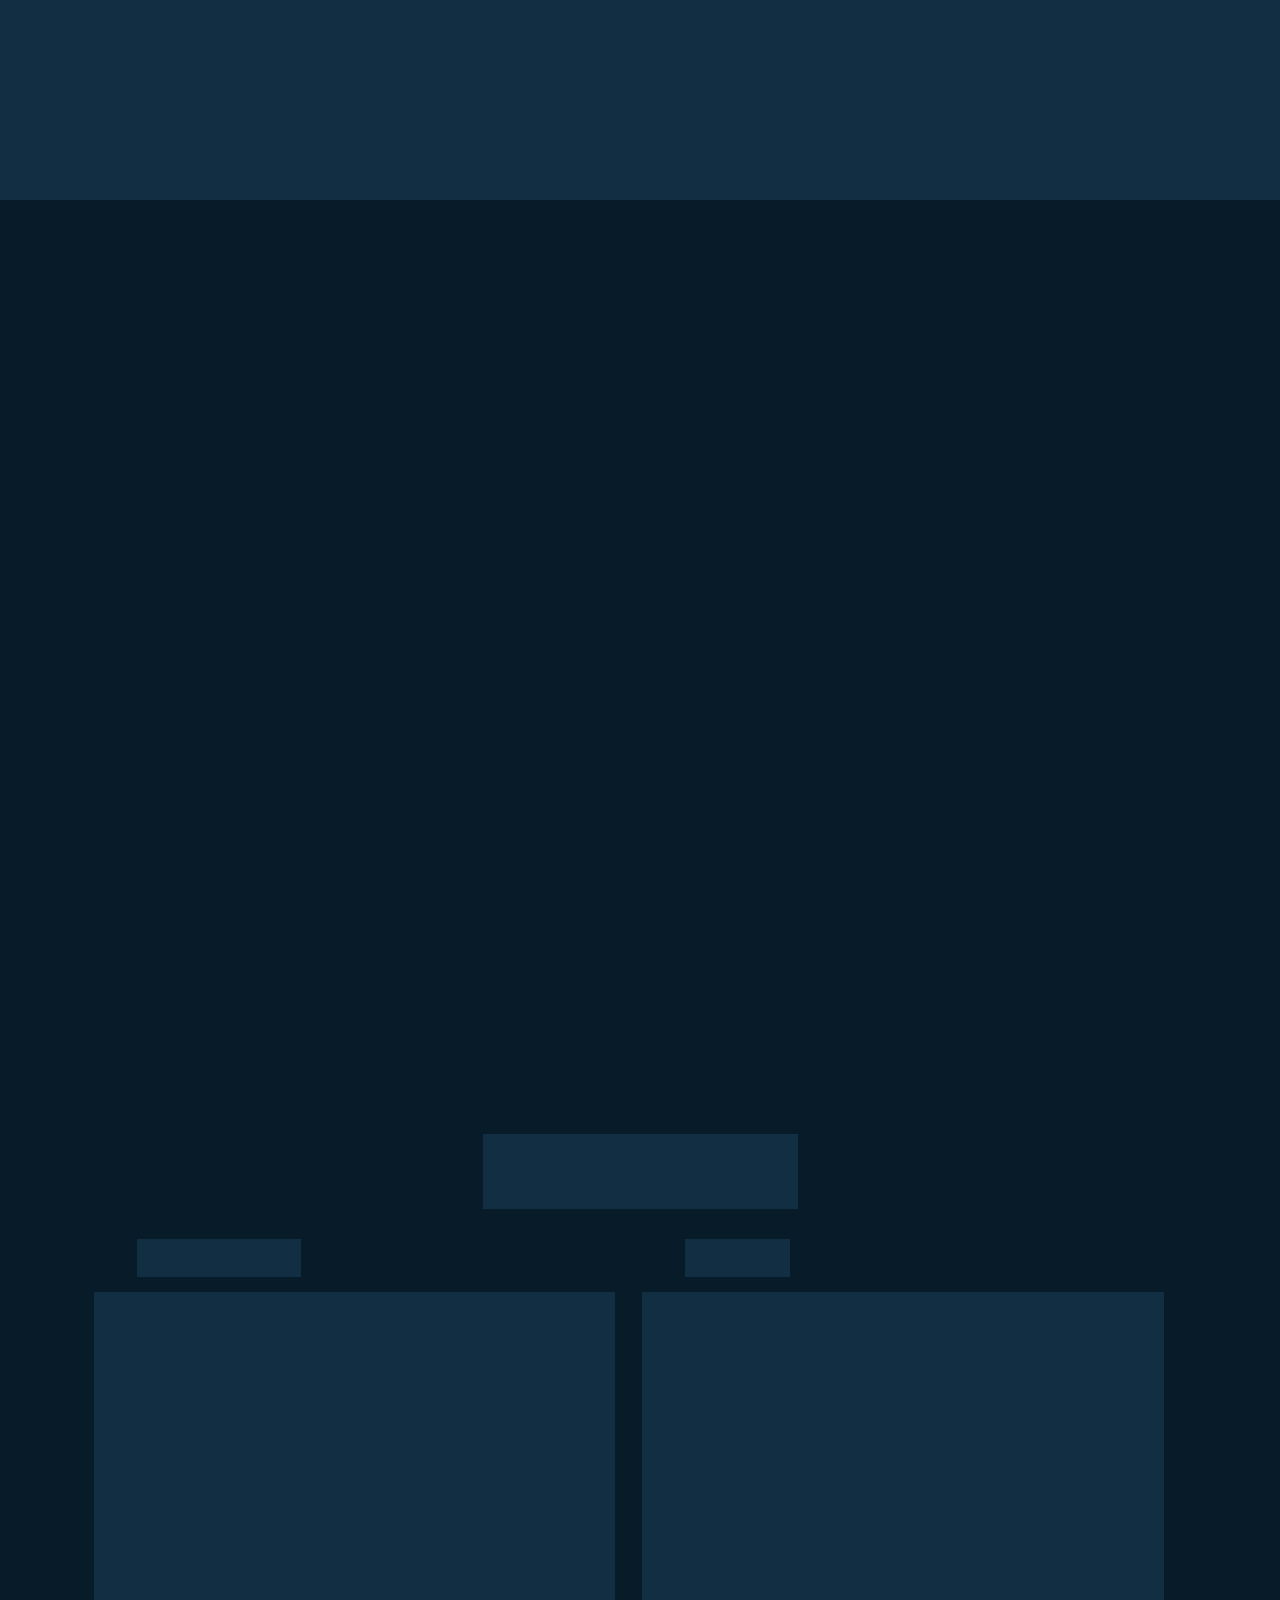
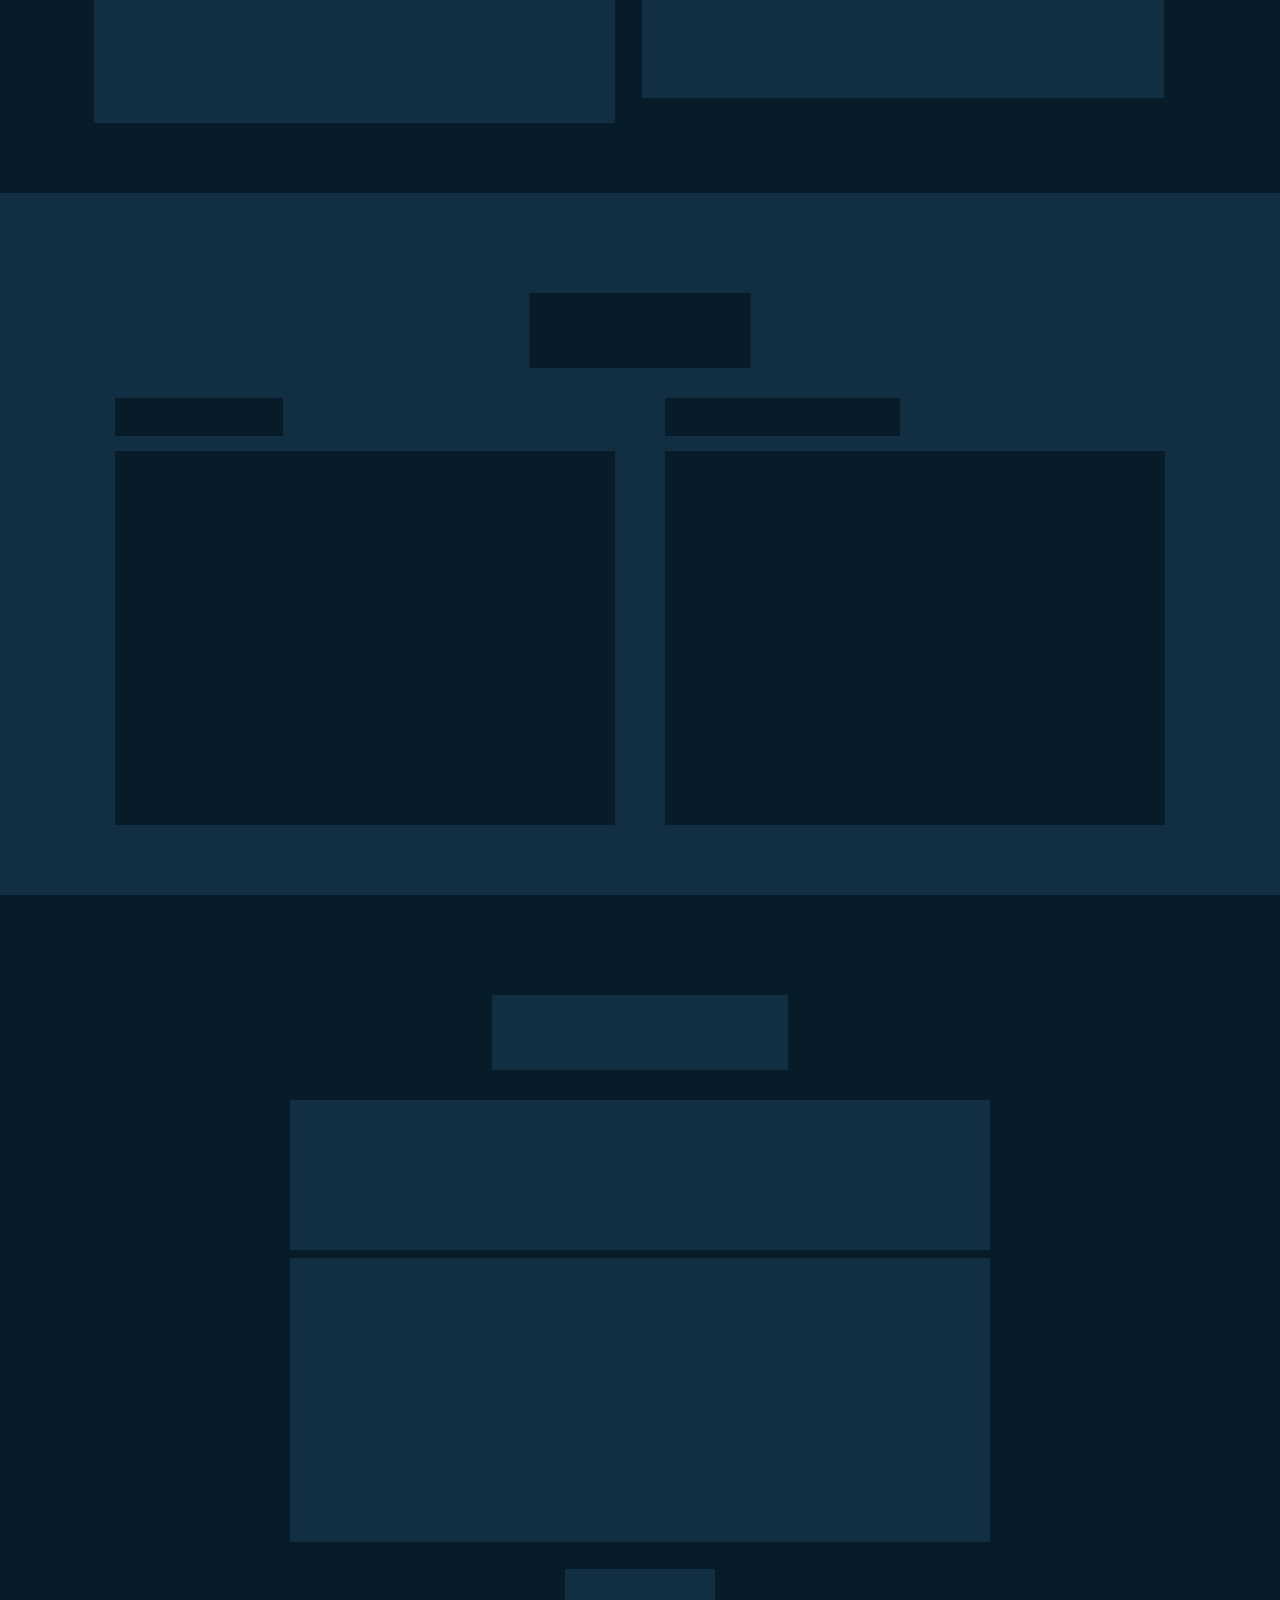
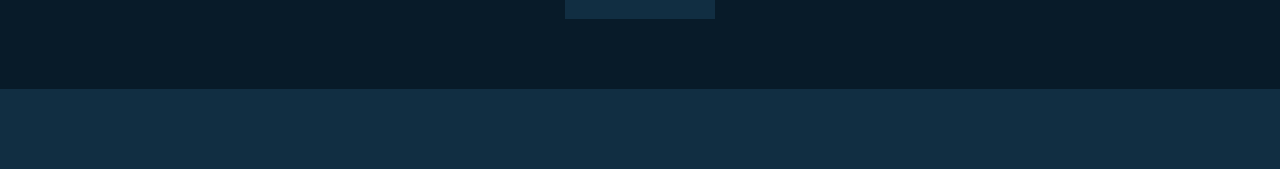
==== commit 54698915: "Add files via upload" ====
--- a/index.html
+++ b/index.html
@@ -45,7 +45,7 @@
             </div>
             
             <p> 
-                **Hi, I'm Sivananthan.** I’m an IT and software professional currently pursuing my education in the field.
+                Hi,I’m an IT and software professional currently pursuing my education in the field.
                  I am seeking a Computer Engineer position with a reputable company where I can leverage my strong cross-communication skills and
                   experience in the IT sector. My expertise includes software development, system optimization, and problem-solving.
                    
@@ -54,13 +54,13 @@
             </p>
             
             <div class="btn-box">
-                <a href="Resume_Without_profile (1).pdf" class="btn">Hire Me</a>
+                <a href="Sivananthan  Resume.pdf" class="btn">Hire Me</a>
                 <a href="mailto:sivananthan46m@gmail.com" class="btn">Let's Talk</a>
                 <span class="animate" style="--i:5;"></span>
             </div>
         </div>
         
-        <div class="home-sci" style="margin-bottom: 5rem;">
+        <div class="home-sci" style="margin-bottom:-0.9rem;">
             
             <a href="https://www.instagram.com/_siva____46/?hl=en"><i class='bx bxl-instagram'></i></a>
             <a href="https://github.com/MSivananthan"><i class='bx bxl-github'></i></a>
@@ -79,20 +79,20 @@
         <h2 class="heading">About <span>Me</span><span class="animate scroll" style="--i:1;"></span></h2>
 
         <div class="about-img">
-            <img src="Linkedin-profile-picture-safeimagekit.jpg" alt="">
+            <img src="imag" alt="">
             <span class="circle-spin"></span>
             <span class="animate scroll" style="--i:2;"></span>
         </div>
 
         <div class="about-content">
             <h3>Hi there! Glad to see you here.<span class="animate scroll" style="--i:3;"></span></h3>
-            <p>Hi, I'm Sivananthan. As an aspiring IT and software professional, I am currently advancing my education and honing my skills in the field.<br> I am eager to join a dynamic and reputable company as a Computer Engineer, where I can apply my robust cross-communication abilities and practical IT experience
+            <p>Hi! I'm Sivananthan, an aspiring IT and software professional passionate about learning and growth. Currently, I'm enhancing my education and skill set, aiming to join a reputable company as a Computer Engineer.<br> I love exploring new tech trends and building meaningful connections.
                 
                 <span class="animate scroll" style="--i:4;"></span>
             </p>
 
             <div class="btn-box btns">
-                <a href="mailto:sivananthan46m@gmail.com" class="btn">Contact Me</a>
+                <a href="Resume.html" class="btn">More About</a>
                 <span class="animate scroll" style="--i:5;"></span>
             </div>
         </div>
@@ -112,7 +112,7 @@
                             <div class="year"><i class='bx bxs-calendar'></i> Oct 2021 - May 2025</div>
                             <h3>Dhaanish Ahmed College Of Engineering</h3>
                             <p>B.E Computer Science and Engineering, Chennai<br>
-                                College Academics: 8.60(CGPA)
+                                College Academics: 8.72(CGPA)
                                 </p>
                         </div>
                     </div>
@@ -140,12 +140,19 @@
             </div>
 
             <div class="education-column">
-                <h3 class="title">Experience<span class="animate scroll" style="--i:5;"></span></h3>
+                <h3 class="title" >Experience<span class="animate scroll" style="--i:5;"></span></h3>
 
                 <div class="education-box">
                     <div class="education-content">
                         <div class="content">
-                            <div class="year"><i class='bx bxs-calendar'></i>Sept 2023 - Oct 2023</div>
+                            <div class="year"><i class='bx bxs-calendar'></i> Dec 2024 - Feb 2025</div>
+                            <h3>Python - Infosys SpringBoard</h3>
+                            <p>Python internship, developing efficient code and contributing to various software projects in a collaborative environment.</p>
+                        </div>
+                    </div>
+                    <div class="education-content">
+                        <div class="content">
+                            <div class="year"><i class='bx bxs-calendar'></i> Mar 2023 - May 2023</div>
                             <h3>Web Developer - CodeClause Interns</h3>
                             <p>Collaborated with seasoned professionals to build and
                                 maintain cutting-edge websites and web applications.
@@ -155,19 +162,13 @@
 
                     <div class="education-content">
                         <div class="content">
-                            <div class="year"><i class='bx bxs-calendar'></i> Aug 2023 - Sept 2023</div>
+                            <div class="year"><i class='bx bxs-calendar'></i> Jun 2024 - Aug 2024</div>
                             <h3>Web Development - Sync interns</h3>
                             <p>Partnered with industry veterans to create and sustain state-of-the-art websites and web applications.</p>
                         </div>
                     </div>
 
-                    <div class="education-content">
-                        <div class="content">
-                            <div class="year"><i class='bx bxs-calendar'></i> June 2023 - July 2023</div>
-                            <h3>Python Programming - InfoaidTech</h3>
-                            <p>Python programming internship, developing efficient code and contributing to various software projects in a collaborative environment.</p>
-                        </div>
-                    </div>
+                    
 
                     <span class="animate scroll" style="--i:6;"></span>
                 </div>
@@ -187,17 +188,15 @@
                 <div class="education-content">
                     <div class="content">
                         <div class="year"><i class='bx bxs-calendar'></i>May 2024</div>
-                        <a href="https://coursera.org/share/230fbe8f1f6b19f24b209e632482bf6c"><h3>Coursera</h3></a>
-                        <p>Foundation of Cybersecurity
-                            
-                            </p>
+                        <a href="https://coursera.org/share/230fbe8f1f6b19f24b209e632482bf6c"></a><h3>Infosys SpringBoard</h3>
+                        <p>Foundation of Python</p>
                     </div>
                 </div>
 
                 <div class="education-content">
                     <div class="content">
                         <div class="year"><i class='bx bxs-calendar'></i>May 2024</div>
-                        <a href="https://www.linkedin.com/posts/sivananthanm_professionaldevelopment-continuouslearning-activity-7200121087546826752-3wlw?utm_source=share&utm_medium=member_desktop"><h3>TCS Codevita</h3></a>
+                        <a href="https://www.linkedin.com/posts/sivananthanm_professionaldevelopment-continuouslearning-activity-7200121087546826752-3wlw?utm_source=share&utm_medium=member_desktop"></a><h3>TCS Codevita</h3>
                         <p>TCS iON Career Edge - Young Professional Development</p>
                     </div>
                 </div>
@@ -205,8 +204,8 @@
                 <div class="education-content">
                     <div class="content">
                         <div class="year"><i class='bx bxs-calendar'></i> March 2024</div>
-                        <a href="https://api.accredible.com/v1/frontend/credential_website_embed_image/certificate/96644403"><h3>Google Skillspace</h3></a>
-                        <p>Google Data Analytics<br>
+                        <a href="https://api.accredible.com/v1/frontend/credential_website_embed_image/certificate/96644403"></a><h3>Coursera</h3>
+                        <p>Foundation of Cybersecurity<br>
                 </p>
                     </div>
                 </div>
@@ -221,27 +220,29 @@
             <div class="education-box">
                 <div class="education-content">
                     <div class="content">
-                        <div class="year"><i class='bx bxs-calendar'></i>Dec 2023</div>
-                        <a href="https://msivananthan.github.io/Weather_Prediction/"><h3>Weather Prediction</h3></a>
+                        <div class="year"><i class='bx bxs-calendar'></i>Nov-2024</div>
+                        <a href="https://msivananthan.github.io/Siva_Portfolio/"></a><h3>Rideshare Application</h3>
+                        <p>Every ride is a new adventure waiting to unfold</p>
+                    </div>
+                </div>
+
+                <div class="education-content">
+                    <div class="content">
+                        <div class="year"><i class='bx bxs-calendar'></i>Jun-2023</div>
+                        <a href="https://msivananthan.github.io/Weather_Prediction/"><a></a><h3>Weather Prediction</h3>
                         <p>Real-time and accurate weather forecasts</p>
                     </div>
                 </div>
 
                 <div class="education-content">
                     <div class="content">
-                        <div class="year"><i class='bx bxs-calendar'></i> 2018 - 2019</div>
+                        <div class="year"><i class='bx bxs-calendar'></i>Aug-2024</div>
                         <a href="https://msivananthan.github.io/E-Commerce-Website/"></a><h3>E-commerce Site</h3>
                         <p>An online marketplace offering a wide range of product.</p>
                     </div>
                 </div>
 
-                <div class="education-content">
-                    <div class="content">
-                        <div class="year"><i class='bx bxs-calendar'></i> 2019 - 2020</div>
-                        <a href="https://msivananthan.github.io/Siva_Portfolio/"></a><h3>Portfolio</h3>
-                        <p>A personal website showcasing professional work, skills, and achievement</p>
-                    </div>
-                </div>
+                
 
                 <span class="animate scroll" style="--i:6;"></span>
             </div>
@@ -272,7 +273,7 @@
                         </div>
 
                         <div class="progress">
-                            <h3>Java<span>50%</span></h3>
+                            <h3>Java<span>70%</span></h3>
                             <div class="bar"><span></span></div>
                         </div>
 
@@ -297,7 +298,7 @@
                         </div>
 
                         <div class="progress">
-                            <h3>Web Development <span>67%</span></h3>
+                            <h3>Web Development <span>90%</span></h3>
                             <div class="bar"><span></span></div>
                         </div>
 
@@ -307,7 +308,7 @@
                         </div>
 
                         <div class="progress">
-                            <h3>Teamwork<span>60%</span></h3>
+                            <h3>Teamwork<span>100%</span></h3>
                             <div class="bar"><span></span></div>
                         </div>
                     </div>
